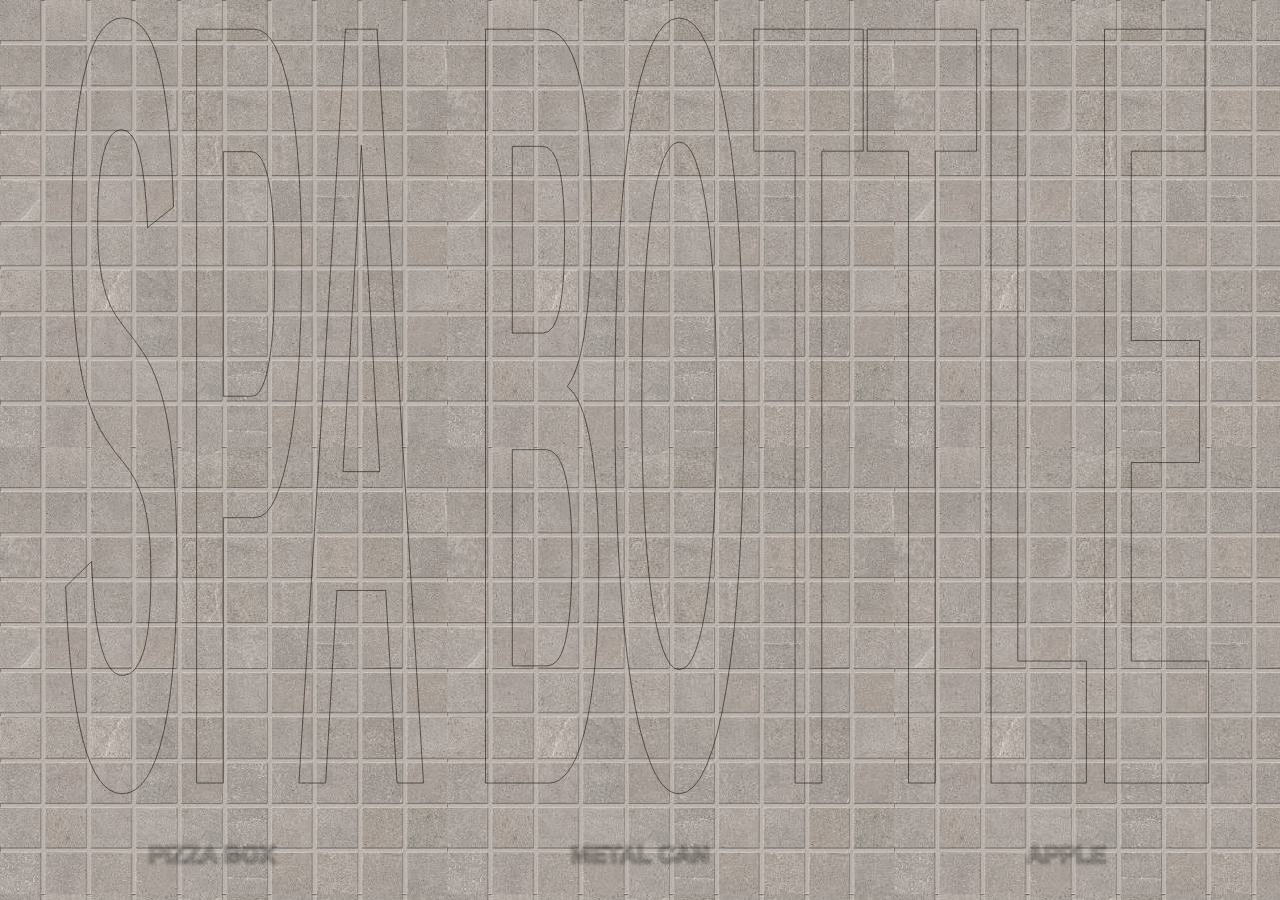
==== edities/01.html @ c70dfad9 "Add a cockroach that scurries across Trashy Text" ====
<!doctype html>
<html lang="en">
<head>
  <meta charset="utf-8">
  <meta name="viewport" content="width=device-width, initial-scale=1">
  <meta name="color-scheme" content="light">
  <title>trashy text | trashiseeintrashydays</title>
  <style>
    * { box-sizing: border-box; }
    html, body { margin: 0; width: 100%; height: 100%; color: #000; }
    body { background: #b4afa8 url("trashy-text-grey-tiles.jpg") left top / 447px auto repeat; }
    .materials { width: 100%; height: 100vh; height: 100svh; }
    .material {
      position: fixed; left: 0; width: 100%;
      display: grid; place-items: center;
      margin: 0; padding: 0; border: 0;
      background: transparent; color: inherit;
      cursor: pointer; touch-action: manipulation;
      -webkit-tap-highlight-color: transparent;
    }
    .material[aria-pressed="true"] { top: 0; height: 90vh; height: 90svh; }
    .material[aria-pressed="false"] { bottom: 0; height: 10vh; height: 10svh; }
    .material span { display: block; pointer-events: none; transition: filter 220ms ease; }
    .material[aria-pressed="false"] span { filter: blur(1.5px); }
    .material svg { display: block; overflow: visible; }
    .material[aria-pressed="true"] svg {
      width: 90vw;
      height: calc(90vh - 2rem);
      height: calc(90svh - 2rem);
    }
    .material text {
      font: 900 100px Arial, Helvetica, sans-serif;
      fill: none; stroke: currentColor; stroke-width: 0.65px;
      vector-effect: non-scaling-stroke;
    }
    .material:focus-visible { outline: 1px solid currentColor; outline-offset: -4px; }
    .sound-status {
      position: fixed; bottom: 0.15rem; left: 1rem; right: 1rem;
      margin: 0; text-align: center; color: #aaa;
      font: 0.65rem/1.2 system-ui, sans-serif; pointer-events: none;
    }
    @media (prefers-reduced-motion: reduce) { .material span { transition: none; } }
    html, body { overflow: hidden; }
    .sound-status {
      width: 1px; height: 1px; overflow: hidden;
      clip-path: inset(50%); white-space: nowrap;
    }
    .material[aria-pressed="true"] { cursor: grab; touch-action: none; user-select: none; }
    .material.cleaning:active { cursor: grabbing; }
    .cockroach {
      position: fixed;
      top: 0;
      left: 0;
      z-index: 2;
      width: clamp(38px, 6vw, 64px);
      height: auto;
      transform: translate(-100%, -100%);
      pointer-events: none;
      user-select: none;
    }
    @media (prefers-reduced-motion: reduce) { .cockroach { display: none; } }
  </style>
</head>
<body>
  <main class="materials" aria-label="Choose a material">
    <button class="material" data-material="plastic" type="button" aria-label="Spa bottle" aria-pressed="true"><span><svg xmlns="http://www.w3.org/2000/svg" preserveAspectRatio="none" aria-hidden="true"><text>SPA BOTTLE</text></svg></span></button>
    <button class="material" data-material="paper" type="button" aria-label="Pizza box" aria-pressed="false"><span><svg xmlns="http://www.w3.org/2000/svg" preserveAspectRatio="none" aria-hidden="true"><text>PIZZA BOX</text></svg></span></button>
    <button class="material" data-material="metal" type="button" aria-label="Metal can" aria-pressed="false"><span><svg xmlns="http://www.w3.org/2000/svg" preserveAspectRatio="none" aria-hidden="true"><text>METAL CAN</text></svg></span></button>
    <button class="material" data-material="organic" type="button" aria-label="Apple" aria-pressed="false"><span><svg xmlns="http://www.w3.org/2000/svg" preserveAspectRatio="none" aria-hidden="true"><text>APPLE</text></svg></span></button>
  </main>
  <img class="cockroach" src="cockroach.webp" alt="" draggable="false">
  <p class="sound-status" role="status"></p>
  <script>
    const materials = document.querySelectorAll('.material');
    const status = document.querySelector('.sound-status');
    const buffers = new Map();
    const sweepRegions = new Map();
    let context;
    let selected = 'plastic';
    let source = null;
    let playingKey = null;
    let direction = null;
    let resizing = false;
    let stopTimer;
    let width = window.innerWidth;
    let loading;
    const landscape = window.matchMedia('(orientation: landscape)');
    const touchScreen = window.matchMedia('(hover: none) and (pointer: coarse)');
    let wasLandscape = landscape.matches;

    const glyphContext = document.createElement('canvas').getContext('2d');
    function updateTypography() {
      const inactive = [...materials].filter(button => button.getAttribute('aria-pressed') === 'false');
      materials.forEach(button => {
        const slot = inactive.indexOf(button);
        button.style.left = slot < 0 ? '0' : (slot * 100 / inactive.length) + '%';
        button.style.width = slot < 0 ? '100%' : (100 / inactive.length) + '%';
        const svg = button.querySelector('svg');
        const text = button.querySelector('text');
        glyphContext.font = '900 100px Arial, Helvetica, sans-serif';
        const metrics = glyphContext.measureText(text.textContent);
        const box = {
          x: -metrics.actualBoundingBoxLeft,
          y: -metrics.actualBoundingBoxAscent,
          width: metrics.actualBoundingBoxLeft + metrics.actualBoundingBoxRight,
          height: metrics.actualBoundingBoxAscent + metrics.actualBoundingBoxDescent
        };
        svg.setAttribute('viewBox', [box.x, box.y, box.width, box.height].join(' '));
        if (button.getAttribute('aria-pressed') === 'false') {
          // Keep all three inactive choices inside their slots on narrow screens.
          const scale = Math.min(0.24, (innerWidth/inactive.length-16)/box.width);
          svg.style.width = box.width * scale + 'px';
          svg.style.height = box.height * scale + 'px';
        } else {
          svg.style.removeProperty('width');
          svg.style.removeProperty('height');
        }
      });
    }
    updateTypography();
    if (document.fonts) document.fonts.ready.then(updateTypography);

    function stopSound() {
      if (source) {
        source.stop();
        source.disconnect();
        source = null;
      }
      playingKey = null;
    }

    function playSound(rotation = false) {
      if (!context || context.state !== 'running' || (!resizing && !rotation) || !direction) return;
      const key = selected + '-' + direction;
      if (!rotation && key === playingKey && source) {
        source.stop(context.currentTime + 0.075);
        return;
      }
      stopSound();
      const buffer = buffers.get(key);
      if (!buffer) return;
      source = context.createBufferSource();
      source.buffer = buffer;
      source.loop = !rotation;
      const gain = context.createGain();
      gain.gain.value = direction === 'outside' ? 1.3 : 1;
      source.connect(gain);
      gain.connect(context.destination);
      source.start();
      // Audio-clock expiry still works if native window dragging blocks JS timers.
      if (!rotation) source.stop(context.currentTime + 0.075);
      const currentSource = source;
      currentSource.onended = () => {
        currentSource.disconnect();
        gain.disconnect();
        if (source === currentSource) {
          source = null;
          playingKey = null;
        }
      };
      playingKey = key;
    }

    async function enableSound() {
      try {
        const AudioContextClass = window.AudioContext || window.webkitAudioContext;
        if (!AudioContextClass) throw new Error('Audio unavailable');
        if (!context) context = new AudioContextClass();
        await context.resume();
        if (!loading) {
          status.textContent = 'Loading sounds…';
          loading = Promise.all(['plastic-inside', 'plastic-outside', 'paper-inside', 'paper-outside', 'metal-inside', 'metal-outside'].map(async key => {
            const response = await fetch('../audio/' + (key.startsWith('plastic-') ? key + '-recap-v2' : key) + '.m4a', { cache: 'no-store' });
            if (!response.ok) throw new Error('Sound could not load');
            const buffer = await context.decodeAudioData(await response.arrayBuffer());
            buffers.set(key, buffer);
            // Find audible material for short sweep gestures; retain full originals for rotation.
            const samples = buffer.getChannelData(0);
            const block = Math.max(1, Math.floor(buffer.sampleRate * 0.02));
            const levels = [];
            for (let i = 0; i < samples.length; i += block) {
              let sum = 0;
              const end = Math.min(i + block, samples.length);
              for (let j = i; j < end; j++) sum += samples[j] * samples[j];
              levels.push(Math.sqrt(sum / (end - i)));
            }
            const threshold = Math.max(...levels) * 0.25;
            let first = levels.findIndex(level => level > threshold);
            let last = levels.length - 1;
            while (last > first && levels[last] <= threshold) last--;
            if (first < 0) first = 0;
            sweepRegions.set(key, {
              start: first * block / buffer.sampleRate,
              end: Math.min(buffer.duration, (last + 1) * block / buffer.sampleRate)
            });
          })).catch(error => { buffers.clear(); loading = null; throw error; });
        }
        await loading;
        status.textContent = '';
      } catch (error) {
        stopSound();
        status.textContent = 'Sound could not load. Tap a word to try again.';
      }
    }

    materials.forEach(button => {
      button.addEventListener('click', () => {
        if (window.cleaningWord === button) return;
        selected = button.dataset.material;
        resizing = false;
        clearTimeout(stopTimer);
        stopSound();
        materials.forEach(material => {
          material.setAttribute('aria-pressed', String(material === button));
        });
        updateTypography();
        enableSound();
      });
    });


    let sweepSources = [];
    let sweepMaterial = null;
    function stopSweepSound() {
      const previous = sweepSources;
      sweepSources = [];
      sweepMaterial = null;
      previous.forEach(item => {
        if (!item.ended) item.source.stop();
        item.source.disconnect();
        item.gain.disconnect();
      });
    }
    window.cleanupAudio = {
      prepare: enableSound,
      stop: stopSweepSound,
      move(material) {
        if (!context || context.state !== 'running' || !buffers.has(material + '-inside') || !buffers.has(material + '-outside')) return;
        stopSound();
        if (sweepMaterial === material && sweepSources.length === 2) {
          sweepSources.forEach(item => item.source.stop(context.currentTime + 0.12));
          return;
        }
        stopSweepSound();
        sweepMaterial = material;
        const batch = [];
        sweepSources = batch;
        ['inside', 'outside'].forEach(direction => {
          const node = context.createBufferSource();
          node.buffer = buffers.get(material + '-' + direction);
          node.loop = true;
          const region = sweepRegions.get(material + '-' + direction);
          node.loopStart = region ? region.start : 0;
          node.loopEnd = region ? region.end : node.buffer.duration;
          const gain = context.createGain();
          // Blend both recordings with room for their combined volume.
          gain.gain.value = direction === 'outside' ? 0.585 : 0.45;
          node.connect(gain);
          gain.connect(context.destination);
          const item = {source: node, gain, ended: false};
          batch.push(item);
          node.onended = () => {
            item.ended = true;
            node.disconnect();
            gain.disconnect();
            if (sweepSources === batch && batch.every(entry => entry.ended)) {
              sweepSources = [];
              sweepMaterial = null;
            }
          };
          node.start(context.currentTime, region ? region.start : 0);
          node.stop(context.currentTime + 0.12);
        });
      }
    };
    document.addEventListener('visibilitychange', () => {
      if (document.hidden) stopSweepSound();
    });
    window.addEventListener('pagehide', stopSweepSound);

    function handleOrientation() {
      const nextLandscape = landscape.matches;
      if (nextLandscape === wasLandscape) return;
      wasLandscape = nextLandscape;
      if (!touchScreen.matches) return;
      resizing = false;
      clearTimeout(stopTimer);
      stopSound();
      direction = nextLandscape ? 'outside' : 'inside';
      // Rotation is a discrete gesture: play the recording once, never loop it.
      playSound(true);
    }
    if (landscape.addEventListener) {
      landscape.addEventListener('change', handleOrientation);
    } else {
      landscape.addListener(handleOrientation);
    }

    window.addEventListener('resize', () => {
      updateTypography();
      if (touchScreen.matches) {
        width = window.innerWidth;
        handleOrientation();
        return;
      }
      const nextWidth = window.innerWidth;
      const dx = nextWidth - width;
      if (dx === 0) return;
      direction = dx < 0 ? 'inside' : 'outside';
      width = nextWidth;
      resizing = true;
      playSound();
      clearTimeout(stopTimer);
      stopTimer = setTimeout(() => {
        resizing = false;
        stopSound();
      }, 75);
    });
    document.addEventListener('visibilitychange', () => {
      if (document.hidden) {
        resizing = false;
        clearTimeout(stopTimer);
        stopSound();
      }
    });
    window.addEventListener('pagehide', stopSound);
  </script>
  <script src="../cleanup.js?v=direct-sweep-1"></script>
  <script src="cockroach.js" defer></script>
</body>
</html>
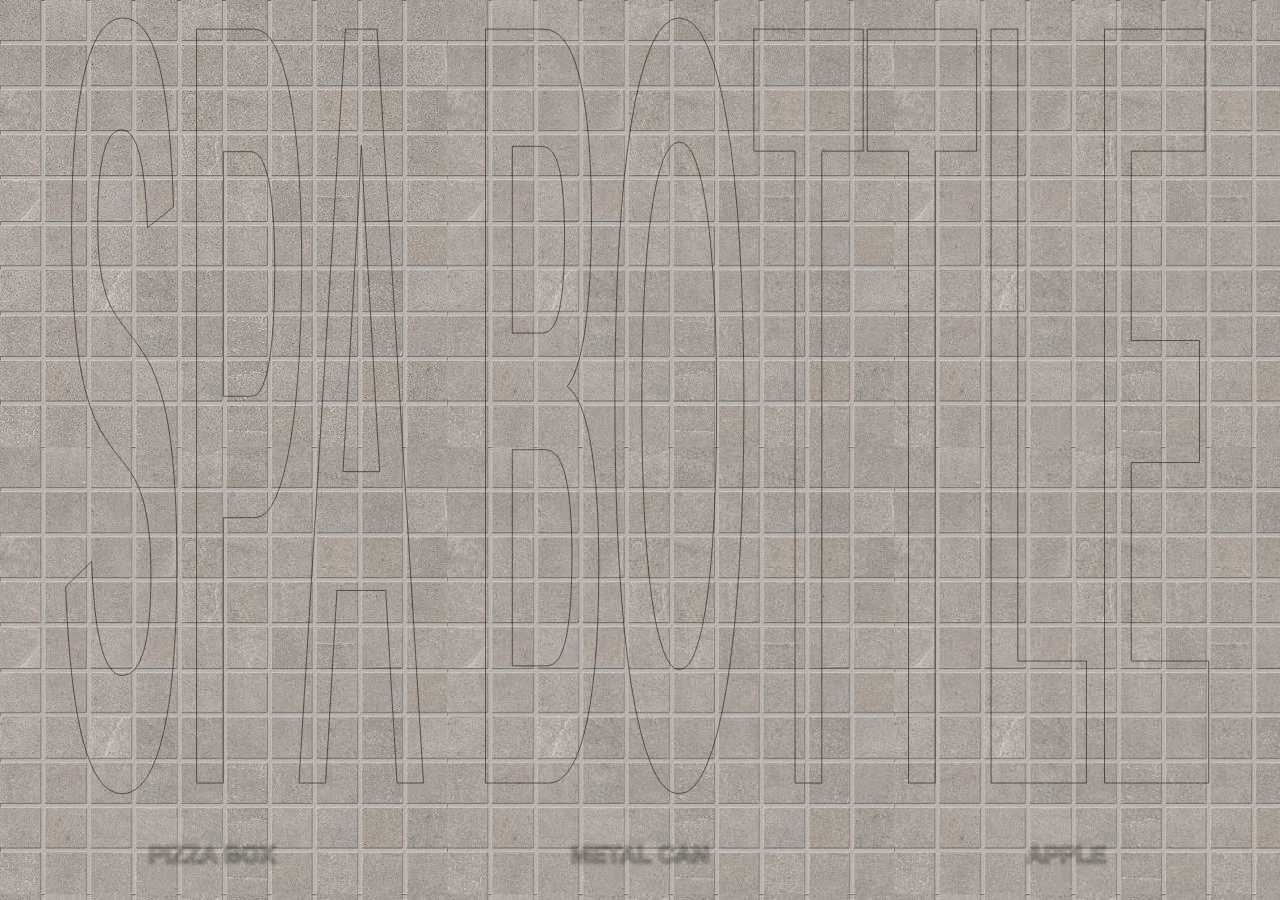
==== commit da2ce4c5: "Make the Trashy Text cockroach visible every ten seconds" ====
--- a/edities/01.html
+++ b/edities/01.html
@@ -52,13 +52,13 @@
       top: 0;
       left: 0;
       z-index: 2;
-      width: clamp(38px, 6vw, 64px);
+      width: clamp(62px, 10vw, 100px);
+      filter: drop-shadow(0 2px 4px #0009);
       height: auto;
       transform: translate(-100%, -100%);
       pointer-events: none;
       user-select: none;
     }
-    @media (prefers-reduced-motion: reduce) { .cockroach { display: none; } }
   </style>
 </head>
 <body>
@@ -326,6 +326,6 @@
     window.addEventListener('pagehide', stopSound);
   </script>
   <script src="../cleanup.js?v=direct-sweep-1"></script>
-  <script src="cockroach.js" defer></script>
+  <script src="cockroach.js?v=ten-second-sightings-1" defer></script>
 </body>
 </html>
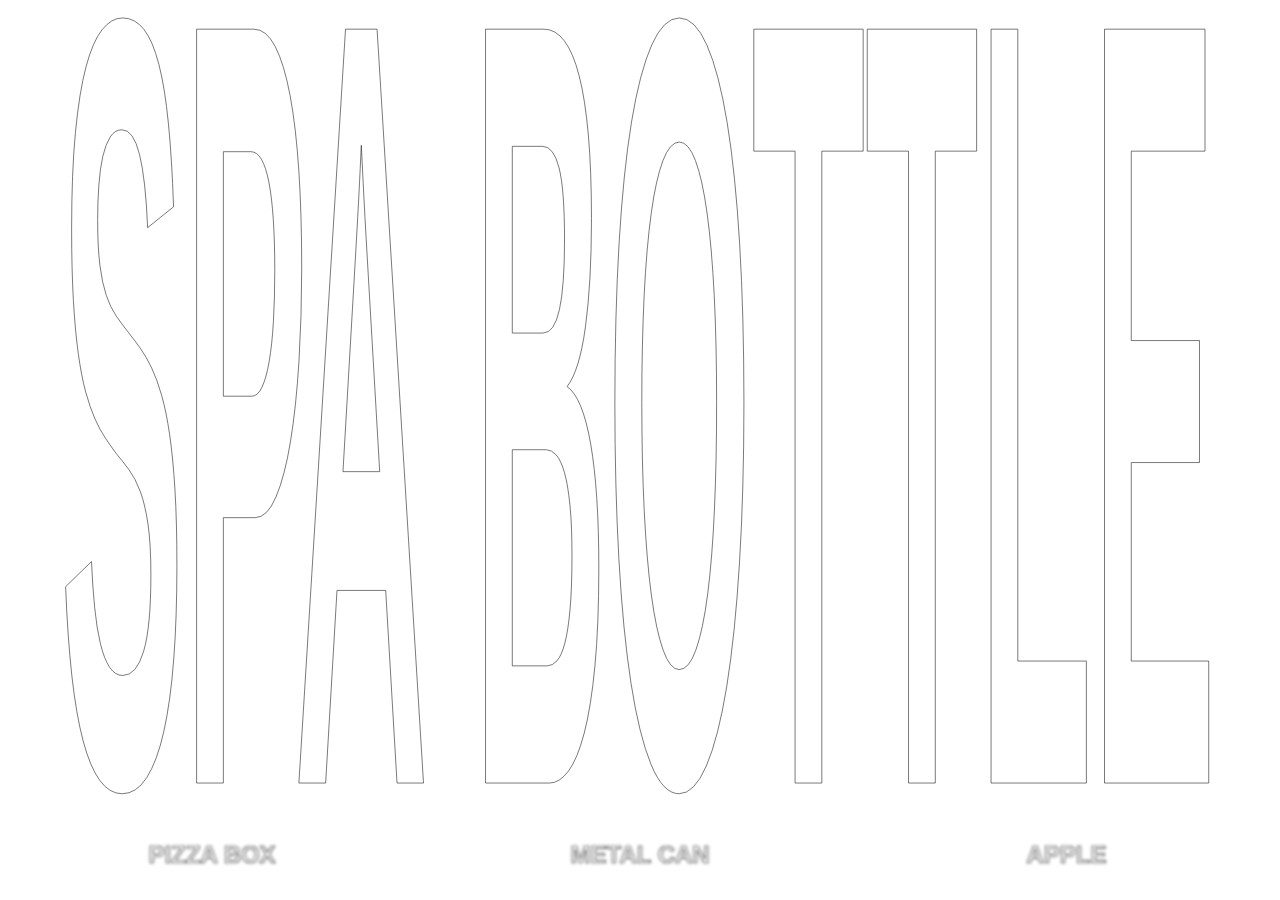
==== commit ae9d66e3: "Use a white wall and show the cockroach on arrival" ====
--- a/edities/01.html
+++ b/edities/01.html
@@ -8,7 +8,7 @@
   <style>
     * { box-sizing: border-box; }
     html, body { margin: 0; width: 100%; height: 100%; color: #000; }
-    body { background: #b4afa8 url("trashy-text-grey-tiles.jpg") left top / 447px auto repeat; }
+    body { background: #fff; }
     .materials { width: 100%; height: 100vh; height: 100svh; }
     .material {
       position: fixed; left: 0; width: 100%;
@@ -51,7 +51,7 @@
       position: fixed;
       top: 0;
       left: 0;
-      z-index: 2;
+      z-index: 20;
       width: clamp(62px, 10vw, 100px);
       filter: drop-shadow(0 2px 4px #0009);
       height: auto;
@@ -326,6 +326,6 @@
     window.addEventListener('pagehide', stopSound);
   </script>
   <script src="../cleanup.js?v=direct-sweep-1"></script>
-  <script src="cockroach.js?v=ten-second-sightings-1" defer></script>
+  <script src="cockroach.js?v=white-wall-1" defer></script>
 </body>
 </html>
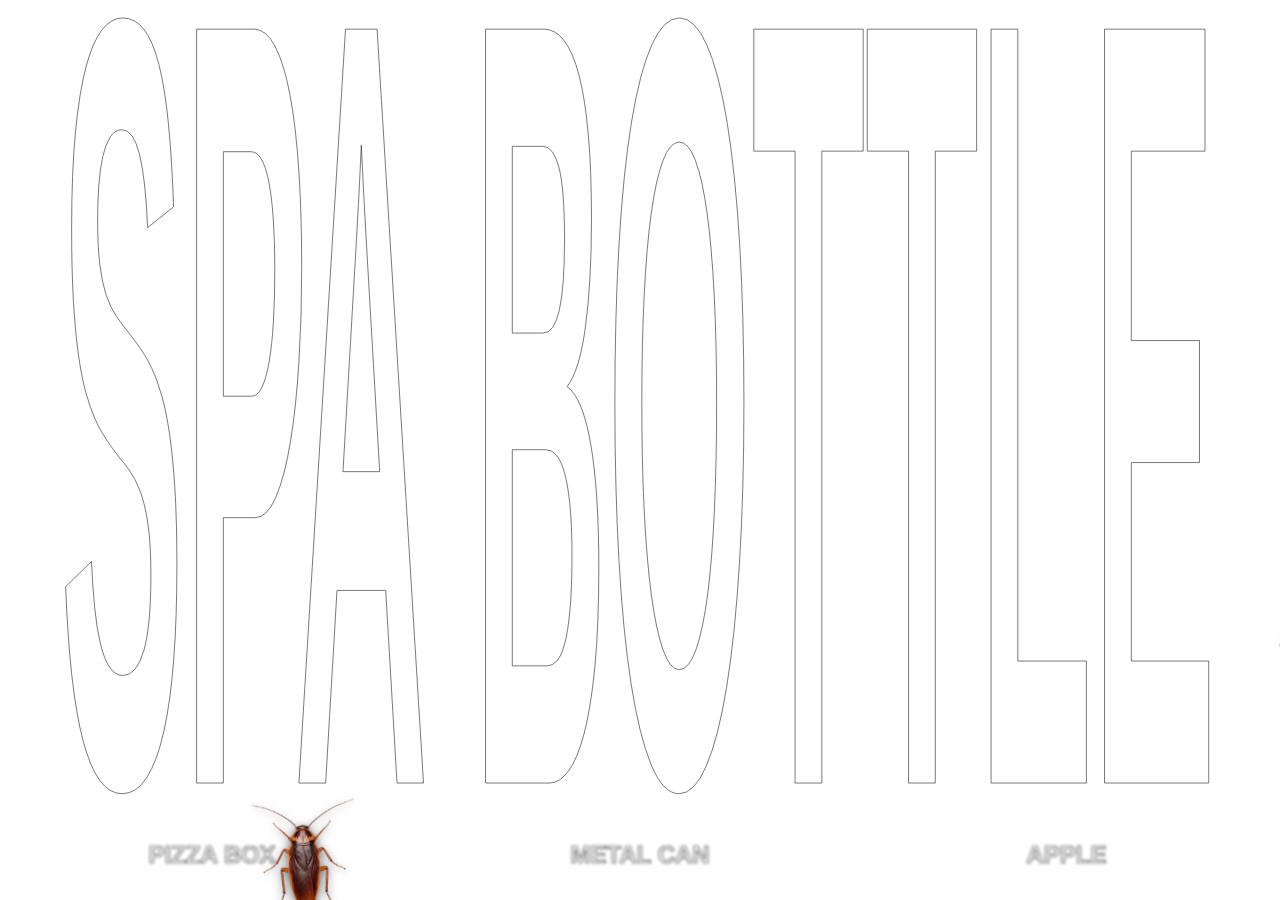
==== commit 30db03ee: "Scatter cockroaches from the center and block covered sweeps" ====
--- a/edities/01.html
+++ b/edities/01.html
@@ -7,6 +7,7 @@
   <title>trashy text | trashiseeintrashydays</title>
   <style>
     * { box-sizing: border-box; }
+    .material[hidden] { display: none; }
     html, body { margin: 0; width: 100%; height: 100%; color: #000; }
     body { background: #fff; }
     .materials { width: 100%; height: 100vh; height: 100svh; }
@@ -90,8 +91,9 @@
 
     const glyphContext = document.createElement('canvas').getContext('2d');
     function updateTypography() {
-      const inactive = [...materials].filter(button => button.getAttribute('aria-pressed') === 'false');
-      materials.forEach(button => {
+      const visible = [...materials].filter(button => !button.hidden);
+      const inactive = visible.filter(button => button.getAttribute('aria-pressed') === 'false');
+      visible.forEach(button => {
         const slot = inactive.indexOf(button);
         button.style.left = slot < 0 ? '0' : (slot * 100 / inactive.length) + '%';
         button.style.width = slot < 0 ? '100%' : (100 / inactive.length) + '%';
@@ -325,7 +327,7 @@
     });
     window.addEventListener('pagehide', stopSound);
   </script>
-  <script src="../cleanup.js?v=direct-sweep-1"></script>
-  <script src="cockroach.js?v=white-wall-1" defer></script>
+  <script src="../cleanup.js?v=roach-sweep-2"></script>
+  <script src="cockroach.js?v=swarm-scatter-1" defer></script>
 </body>
 </html>
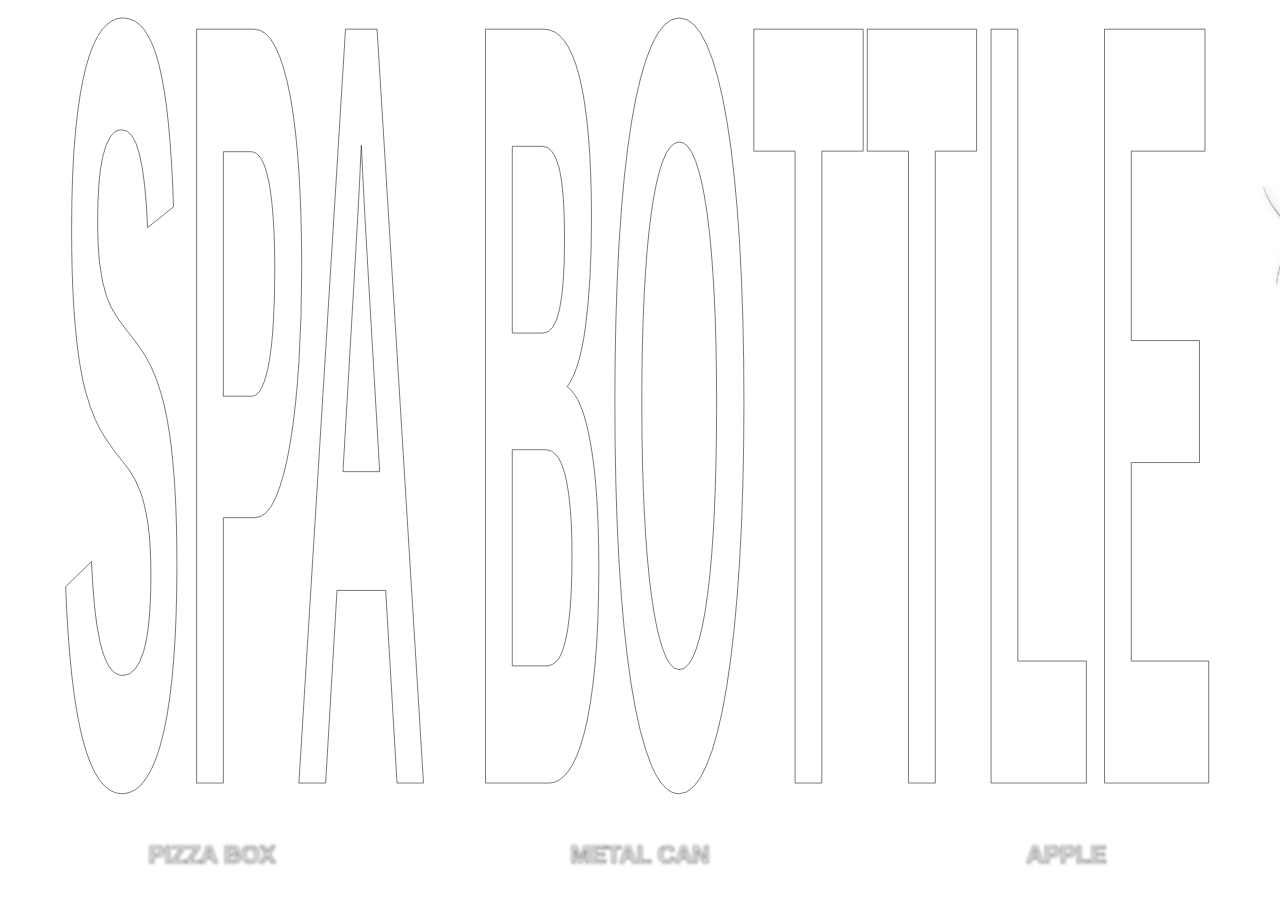
==== commit 8f7622ad: "Increase the opening scatter and make letter sweeps harder" ====
--- a/edities/01.html
+++ b/edities/01.html
@@ -327,7 +327,7 @@
     });
     window.addEventListener('pagehide', stopSound);
   </script>
-  <script src="../cleanup.js?v=roach-sweep-2"></script>
-  <script src="cockroach.js?v=swarm-scatter-1" defer></script>
+  <script src="../cleanup.js?v=roach-sweep-3"></script>
+  <script src="cockroach.js?v=swarm-harder-1" defer></script>
 </body>
 </html>
